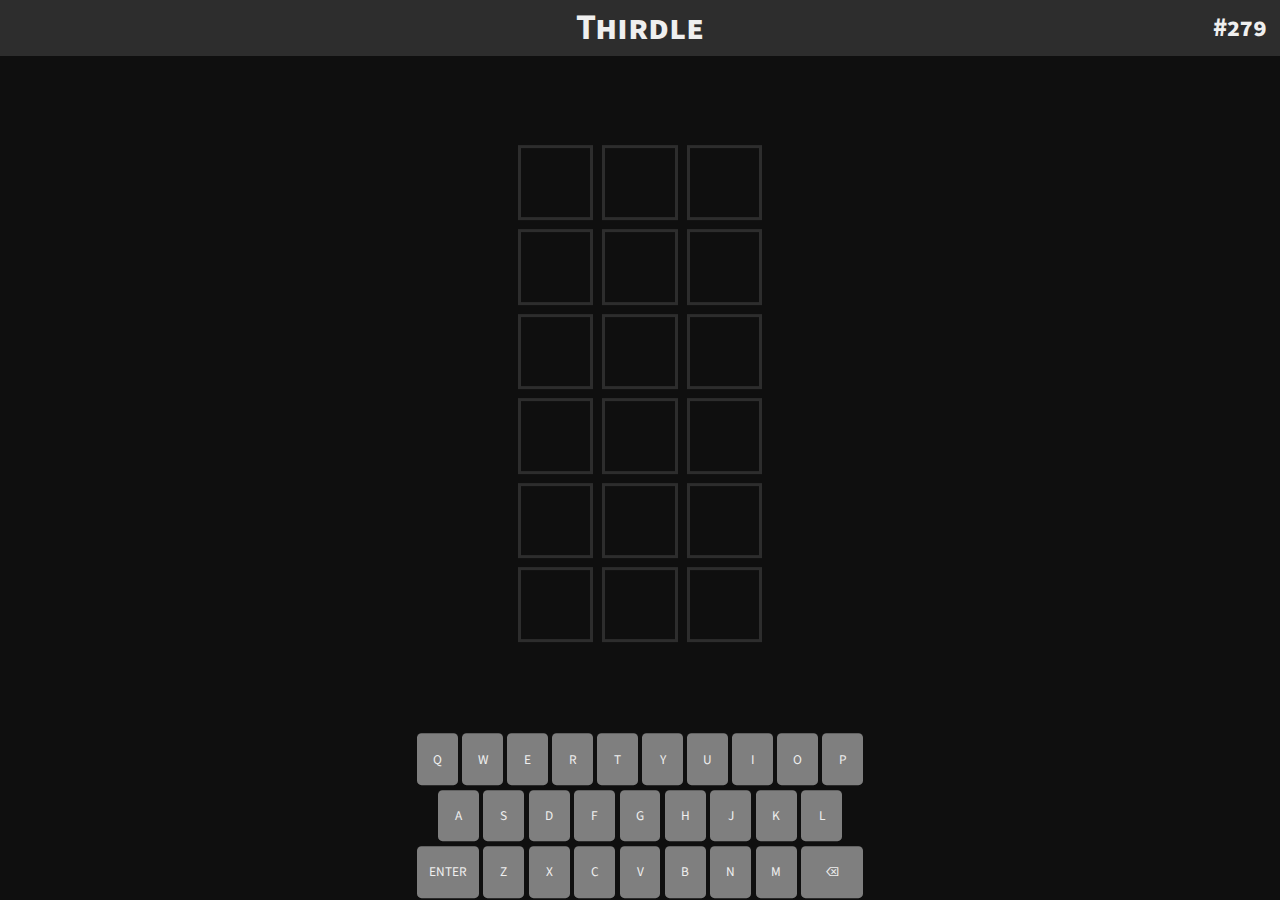
==== index.html @ 6c4582c6 "Initial commit" ====
<!DOCTYPE html>
<html>
    <head>
        <title>Thirdle | ApathyHill</title>

        <link rel="preconnect" href="https://fonts.googleapis.com">
        <link rel="preconnect" href="https://fonts.gstatic.com" crossorigin>
        <link href="https://fonts.googleapis.com/css2?family=Source+Sans+Pro:wght@600&display=swap" rel="stylesheet">

        <link rel="stylesheet" href="assets/styles/main.css" type="text/css">
        <script type="text/javascript" src="assets/js/index.js"></script>
    </head>
    <body>
        <div id="banner">
                <h1>Thirdle</h1>
                <h2>#000</h2>
        </div>
        <div id="container">
            <div id="board-container">
                <div id="board">
                    <div class="tile empty"></div>
                    <div class="tile empty"></div>
                    <div class="tile empty"></div>
                    <div class="tile empty"></div>
                    <div class="tile empty"></div>
                    <div class="tile empty"></div>
                    <div class="tile empty"></div>
                    <div class="tile empty"></div>
                    <div class="tile empty"></div>
                    <div class="tile empty"></div>
                    <div class="tile empty"></div>
                    <div class="tile empty"></div>
                    <div class="tile empty"></div>
                    <div class="tile empty"></div>
                    <div class="tile empty"></div>
                    <div class="tile empty"></div>
                    <div class="tile empty"></div>
                    <div class="tile empty"></div>
                </div>
            </div>
            <div id="keyboard">
                <div class="row">
                    <button>q</button>
                    <button>w</button>
                    <button>e</button>
                    <button>r</button>
                    <button>t</button>
                    <button>y</button>
                    <button>u</button>
                    <button>i</button>
                    <button>o</button>
                    <button>p</button>
                    </div>
                    <div class="row">
                    <div class="spacer"></div>
                    <button>a</button>
                    <button>s</button>
                    <button>d</button>
                    <button>f</button>
                    <button>g</button>
                    <button>h</button>
                    <button>j</button>
                    <button>k</button>
                    <button>l</button>
                    <div class="spacer"></div>
                    </div>
                    <div class="row">
                    <button class="enter-backspace">enter</button>
                    <button>z</button>
                    <button>x</button>
                    <button>c</button>
                    <button>v</button>
                    <button>b</button>
                    <button>n</button>
                    <button>m</button>
                    <button class="enter-backspace">⌫</button>
                </div>
            </div>
        </div>
    </body>
</html>
---- assets/styles/main.css ----
* {
    padding: 0;
    margin: 0;
    font-family: "Source Sans Pro", sans-serif;
    color: #efefef;
}


html {
    font-size: min(1vh, 2vw);
}

body {
    min-width: 100vw;
    min-height: 100vh;
    overflow: hidden;
    background-color: #0f0f0f;
}

#container {
    width: 50rem;
    height: 93.75rem;
    position: absolute;
    top: calc(50% + 3.125rem);
    left: 50%;
    transform: translate(-50%, -50%);
}

#banner {
    width: 100vw;
    background-color: rgba(255, 255, 255, 0.125);
    height:  6.25rem;;
    font-variant: small-caps;
}

#banner h1 {
    position: absolute;
    left: 50%;
    transform: translateX(-50%);
    line-height: 6.25rem;
    font-size: 4rem;
}

#banner h2 {
    float: right;
    line-height:  6.25rem;
    font-size: 3rem;
    padding-right: 0.5em;
}

#board-container {
    margin: 9.375rem 0;
    height: 56.25rem;
}

#board {
    width: 100%;
    height: 100%;
    display: grid;
    grid-template-columns: repeat(3, 9.375rem);
    grid-template-rows: repeat(6, 9.375rem);
    justify-content: center;
}

.tile {
    display: inline-flex;
    justify-content: center;
    align-items: center;
    font-size: 6rem;
    text-transform: uppercase;
    margin: 0.5rem;
}

.empty {
    border: 3px solid rgba(255, 255, 255, 0.125);
}

.row {
    display: flex;
    width: 100%;
    height: 6.25rem;
}

.spacer {
    flex: 0.5;
}

button {
    cursor: pointer;
    border: 0;
    background-color: #7f7f7f;
    text-transform: uppercase;
    flex: 1;
    border-radius: 0.5rem;
    margin: 0.25rem;
}

.enter-backspace {
    flex: 1.5;
}

.incorrect:not(.correct) {
    background: #4f4f4f;
  }

.correct {
    background-color: #6cd36c;
}

#popup {
    top: 8rem;
    position: absolute;
    height: 5rem;
    left: 50%;
    transform: translateX(-50%);
    font-size: 2rem;
    color: black;
    background: white;
    line-height: 5rem;
    padding: 0.25rem 1rem;
    border-radius: 0.5rem;
    opacity: 0;
    z-index: 100;
}


@keyframes popup {
    0% { opacity: 1; }
    50% { opacity: 1; }
    100% { opacity: 0; }
}

.wrong-place:not(.correct) {
    background: #f3ae19;
}
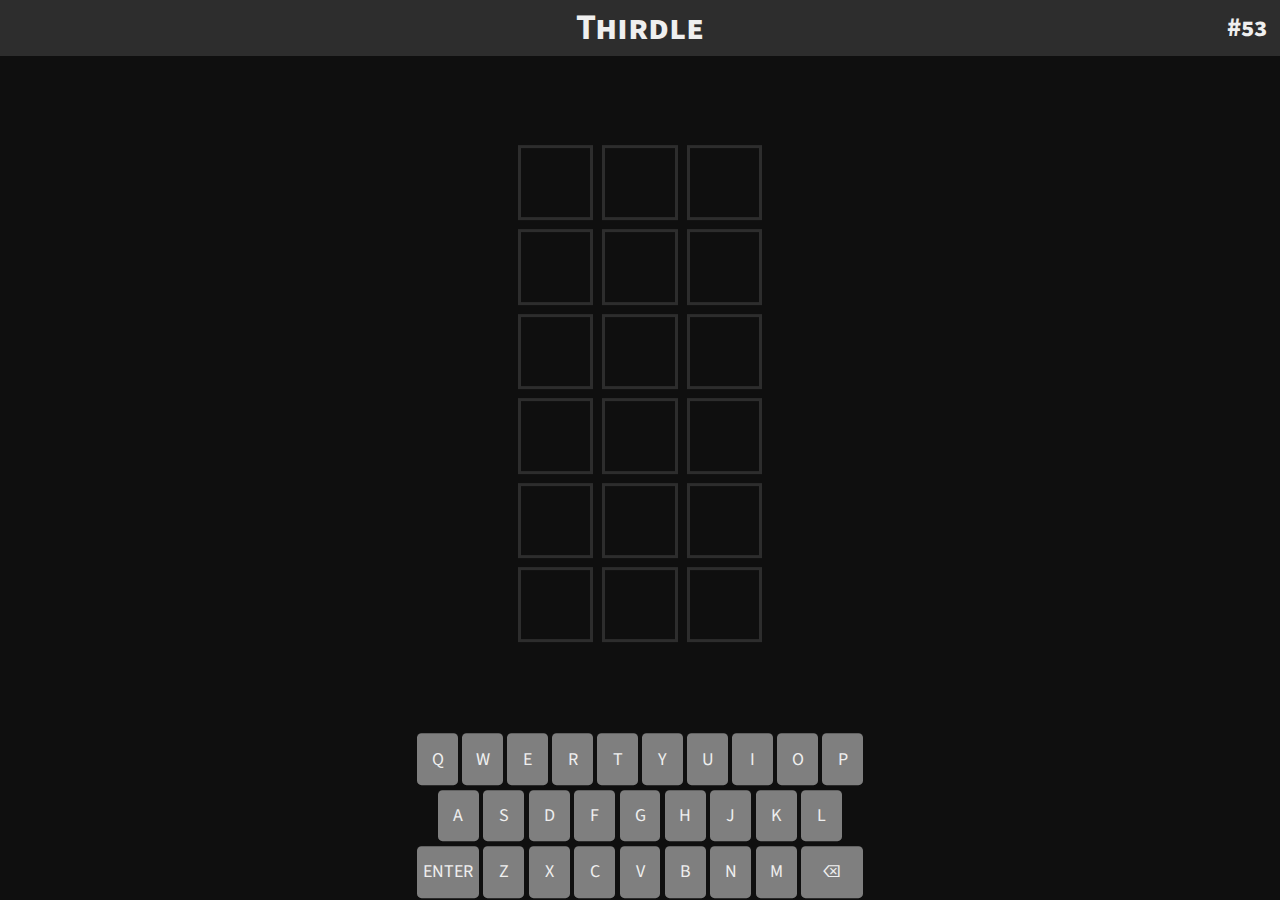
==== commit 230bc5f4: "Mobile browser fixes" ====
--- a/index.html
+++ b/index.html
@@ -2,6 +2,10 @@
 <html>
     <head>
         <title>Thirdle | ApathyHill</title>
+        <meta http-equiv="Cache-Control" content="no-cache, no-store, must-revalidate"/>
+        <meta http-equiv="Pragma" content="no-cache"/>
+        <meta http-equiv="Expires" content="0"/>
+        <meta name="viewport" content="width=device-width, initial-scale=1.0, maximum-scale=1.0, user-scalable=no" />
 
         <link rel="preconnect" href="https://fonts.googleapis.com">
         <link rel="preconnect" href="https://fonts.gstatic.com" crossorigin>
--- a/assets/styles/main.css
+++ b/assets/styles/main.css
@@ -13,6 +13,7 @@
 body {
     min-width: 100vw;
     min-height: 100vh;
+    min-height: -webkit-fill-available;
     overflow: hidden;
     background-color: #0f0f0f;
 }
@@ -93,6 +94,7 @@
     flex: 1;
     border-radius: 0.5rem;
     margin: 0.25rem;
+    font-size: 2rem;
 }
 
 .enter-backspace {
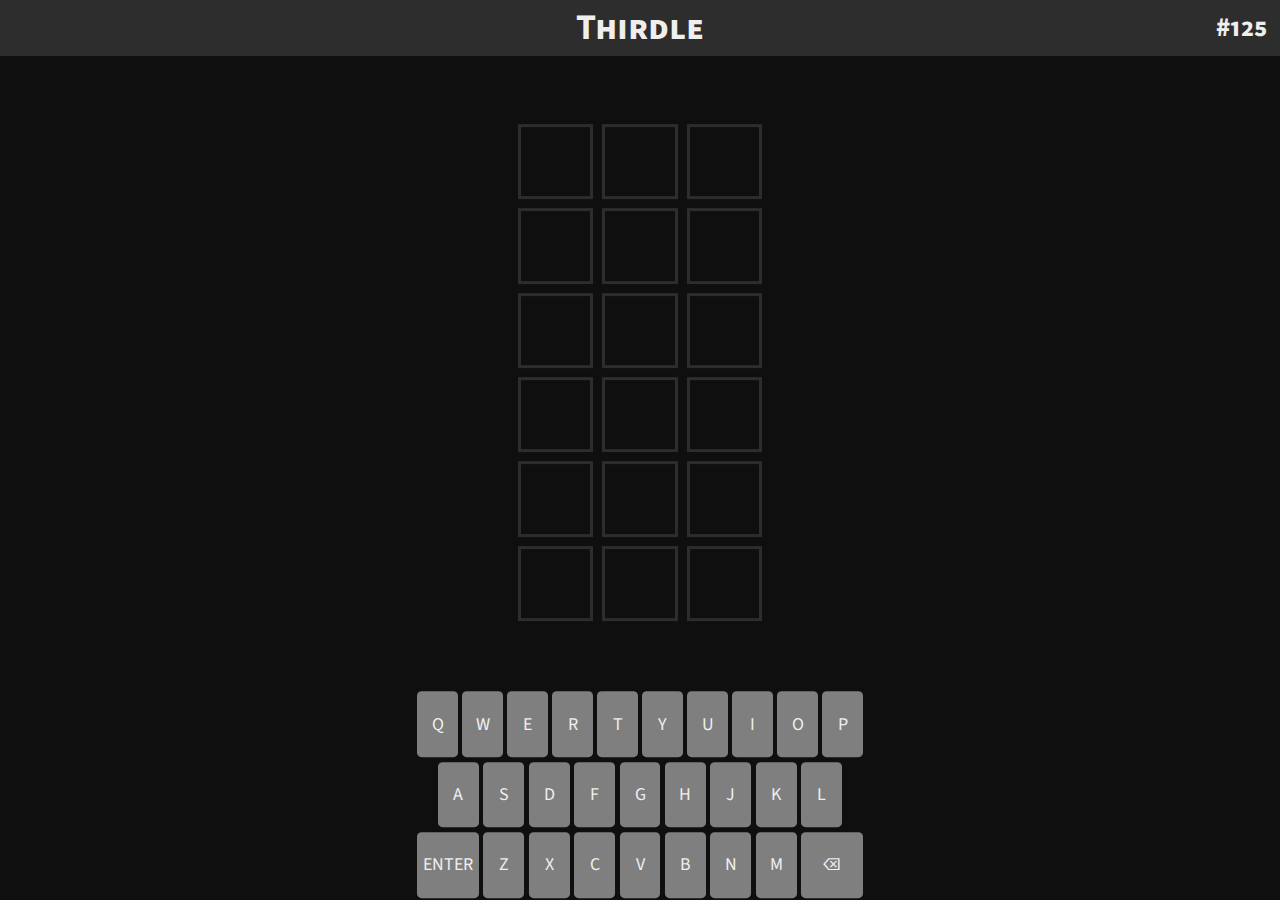
==== commit bde91d4b: "Share update" ====
--- a/index.html
+++ b/index.html
@@ -15,6 +15,14 @@
         <script type="text/javascript" src="assets/js/index.js"></script>
     </head>
     <body>
+        <div id="menu" class="menu-closed">
+            <div id="menu-container">
+                <div id="menu-close">🗙</div>
+                <h1>Stats</h1>
+                <p>Not available right now.</p>
+                <div id="share">Share</div>
+            </div>
+        </div>
         <div id="banner">
                 <h1>Thirdle</h1>
                 <h2>#000</h2>
--- a/assets/styles/main.css
+++ b/assets/styles/main.css
@@ -3,17 +3,11 @@
     margin: 0;
     font-family: "Source Sans Pro", sans-serif;
     color: #efefef;
-}
-
-
-html {
-    font-size: min(1vh, 2vw);
+    user-select: none;
 }
 
 body {
     min-width: 100vw;
-    min-height: 100vh;
-    min-height: -webkit-fill-available;
     overflow: hidden;
     background-color: #0f0f0f;
 }
@@ -30,7 +24,7 @@
 #banner {
     width: 100vw;
     background-color: rgba(255, 255, 255, 0.125);
-    height:  6.25rem;;
+    height:  6.25rem;
     font-variant: small-caps;
 }
 
@@ -50,7 +44,7 @@
 }
 
 #board-container {
-    margin: 9.375rem 0;
+    margin: 7.03125rem 0;
     height: 56.25rem;
 }
 
@@ -79,7 +73,7 @@
 .row {
     display: flex;
     width: 100%;
-    height: 6.25rem;
+    height: 7.8125rem;
 }
 
 .spacer {
@@ -122,7 +116,7 @@
     padding: 0.25rem 1rem;
     border-radius: 0.5rem;
     opacity: 0;
-    z-index: 100;
+    z-index: 10000;
 }
 
 
@@ -136,3 +130,64 @@
     background: #f3ae19;
 }
 
+
+
+#menu {
+    background-color: rgba(0, 0, 0, 0.5);
+    width: 100%;
+    height: 100rem;
+    z-index: 1000;
+    position: fixed;
+    top: 0;
+    left: 0;
+}
+
+#menu-container {
+    height: 80rem;
+    width: 40rem;
+    background-color: #1f1f1f;
+    position: absolute;
+    top: 50%;
+    left: 50%;
+    transform: translate(-50%, -50%);
+    border-radius: 1rem;
+}
+
+#menu-container h1 {
+    font-size: 4rem;
+    text-align: center;
+    font-variant: small-caps;
+    margin-top: 2rem;
+}
+
+#menu-container p {
+    font-size: 3rem;
+    text-align: center;
+    margin-top: 10rem;
+}
+
+#share {
+    font-size: 4rem;
+    padding: 0.5rem 2rem;
+    font-variant: small-caps;
+    position: absolute;
+    bottom: 2rem;
+    left: 50%;
+    transform: translateX(-50%);
+    margin: 0 auto;
+    background-color: #1f7f7f;
+    border-radius: 0.5rem;
+    cursor: pointer;
+}
+
+#menu-close {
+    position: absolute;
+    right: 0;
+    font-size: 3rem;
+    padding: 0.5rem 1rem;
+    cursor: pointer;
+}
+
+.menu-closed {
+    display: none;
+}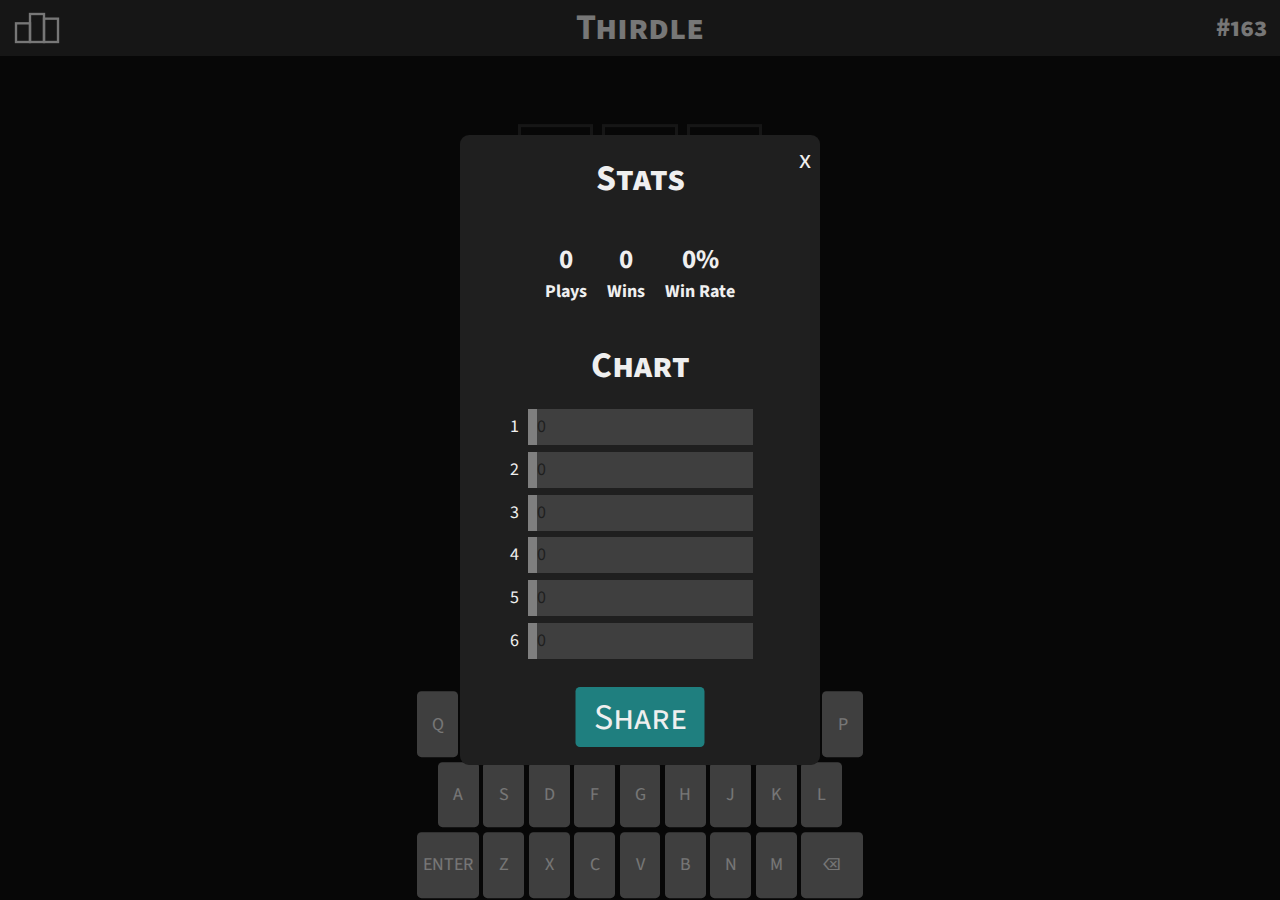
==== commit 3e5fc6fb: "Added statistics" ====
--- a/index.html
+++ b/index.html
@@ -15,15 +15,68 @@
         <script type="text/javascript" src="assets/js/index.js"></script>
     </head>
     <body>
-        <div id="menu" class="menu-closed">
+        <div id="menu">
             <div id="menu-container">
-                <div id="menu-close">🗙</div>
+                <div id="menu-close">x</div>
                 <h1>Stats</h1>
-                <p>Not available right now.</p>
+                <div id="menu-stats">
+                    <div id="stat-plays" class="menu-stat">
+                        <h2>0</h2>
+                        <h3>Plays</h3>
+                    </div>
+                    <div id="stat-wins" class="menu-stat">
+                        <h2>0</h2>
+                        <h3>Wins</h3>
+                    </div>
+                    <div id="stat-percent" class="menu-stat">
+                        <h2>0</h2>
+                        <h3>Win Rate</h3>
+                    </div>
+                </div>
+                <h1>Chart</h1>
+                <div id="chart">
+                    <div id="chart-1" class="chart-row">
+                        <p>1</p>
+                        <div class="chart-bar-empty">
+                            <div class="chart-bar-filled"></div>
+                        </div>
+                    </div>
+                    <div id="chart-2" class="chart-row">
+                        <p>2</p>
+                        <div class="chart-bar-empty">
+                            <div class="chart-bar-filled"></div>
+                        </div>
+                    </div>
+                    <div id="chart-3" class="chart-row">
+                        <p>3</p>
+                        <div class="chart-bar-empty">
+                            <div class="chart-bar-filled"></div>
+                        </div>
+                    </div>
+                    <div id="chart-4" class="chart-row">
+                        <p>4</p>
+                        <div class="chart-bar-empty">
+                            <div class="chart-bar-filled"></div>
+                        </div>
+                    </div>
+                    <div id="chart-5" class="chart-row">
+                        <p>5</p>
+                        <div class="chart-bar-empty">
+                            <div class="chart-bar-filled"></div>
+                        </div>
+                    </div>
+                    <div id="chart-6" class="chart-row">
+                        <p>6</p>
+                        <div class="chart-bar-empty">
+                            <div class="chart-bar-filled"></div>
+                        </div>
+                    </div>
+                </div>
                 <div id="share">Share</div>
             </div>
         </div>
         <div id="banner">
+            <div id="menu-open"></div>
                 <h1>Thirdle</h1>
                 <h2>#000</h2>
         </div>
--- a/assets/styles/main.css
+++ b/assets/styles/main.css
@@ -143,7 +143,7 @@
 }
 
 #menu-container {
-    height: 80rem;
+    height: 70rem;
     width: 40rem;
     background-color: #1f1f1f;
     position: absolute;
@@ -157,13 +157,7 @@
     font-size: 4rem;
     text-align: center;
     font-variant: small-caps;
-    margin-top: 2rem;
-}
-
-#menu-container p {
-    font-size: 3rem;
-    text-align: center;
-    margin-top: 10rem;
+    margin: 2rem 0;
 }
 
 #share {
@@ -190,4 +184,78 @@
 
 .menu-closed {
     display: none;
+}
+
+#menu-open {
+    background-image: url("/assets/images/stats.svg");
+    background-size: contain;
+    height: 6.25rem;
+    width: 6.25rem;
+    float: left;
+    margin-left: 1rem;
+    cursor: pointer;
+}
+
+#menu-stats {
+    width: 35rem;
+    margin: 3rem auto;
+    text-align:center
+}
+
+.menu-stat {
+    display: inline-block;
+    text-align: center;
+    margin: 1em;
+}
+
+.menu-stat h2 {
+    font-size: 3em;
+}
+
+.menu-stat h3 {
+    font-size: 2em;
+}
+
+.chart-row p {
+    float: left;
+    text-align: right;
+}
+
+.chart-row {
+    width: 100%;
+    height: 4rem;
+    margin-bottom: 0.75rem;
+}
+
+.chart-row p {
+    width: 7.5rem;
+    padding-right: 1rem;
+    line-height: 4rem;
+    font-size: 2rem;
+    box-sizing: border-box;
+}
+
+.chart-bar-empty {
+    height: 4rem;
+    background-color: #3f3f3f;
+    width: 25rem;
+    margin: 0 auto;
+}
+
+.chart-bar-filled {
+    height: 4rem;
+    background-color: #7f7f7f;
+    width: 25rem;
+    color: #1f1f1f;
+    line-height: 4rem;
+    font-size: 2rem;
+    padding-left: 1rem;
+    box-sizing: border-box;
+}
+
+.chart-bar-empty {
+    height: 4rem;
+    background-color: #3f3f3f;
+    width: 25rem;
+    margin: 0 auto;
 }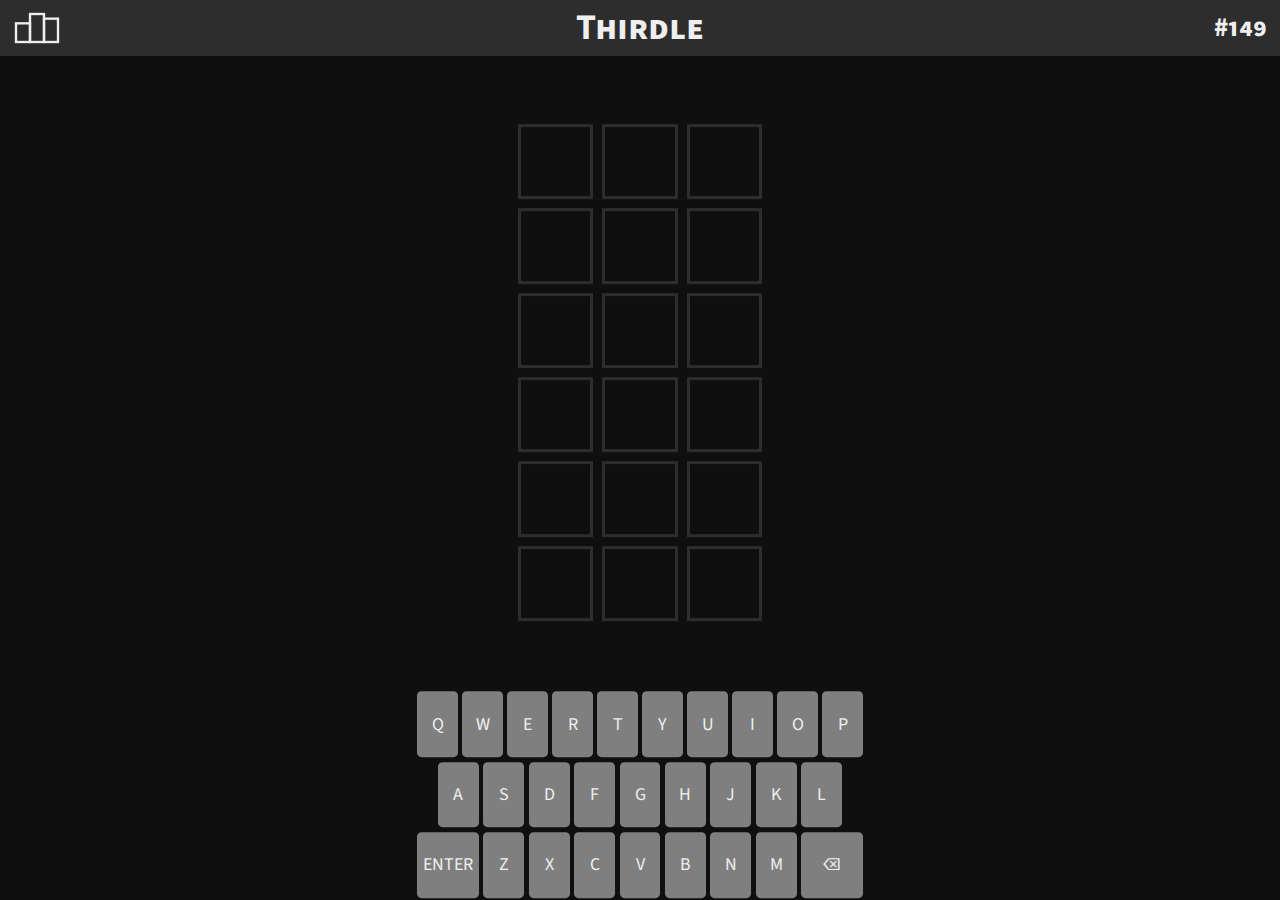
==== commit d6243961: "Fixed menu auto-opening" ====
--- a/index.html
+++ b/index.html
@@ -15,7 +15,7 @@
         <script type="text/javascript" src="assets/js/index.js"></script>
     </head>
     <body>
-        <div id="menu">
+        <div id="menu" class="menu-closed">
             <div id="menu-container">
                 <div id="menu-close">x</div>
                 <h1>Stats</h1>
